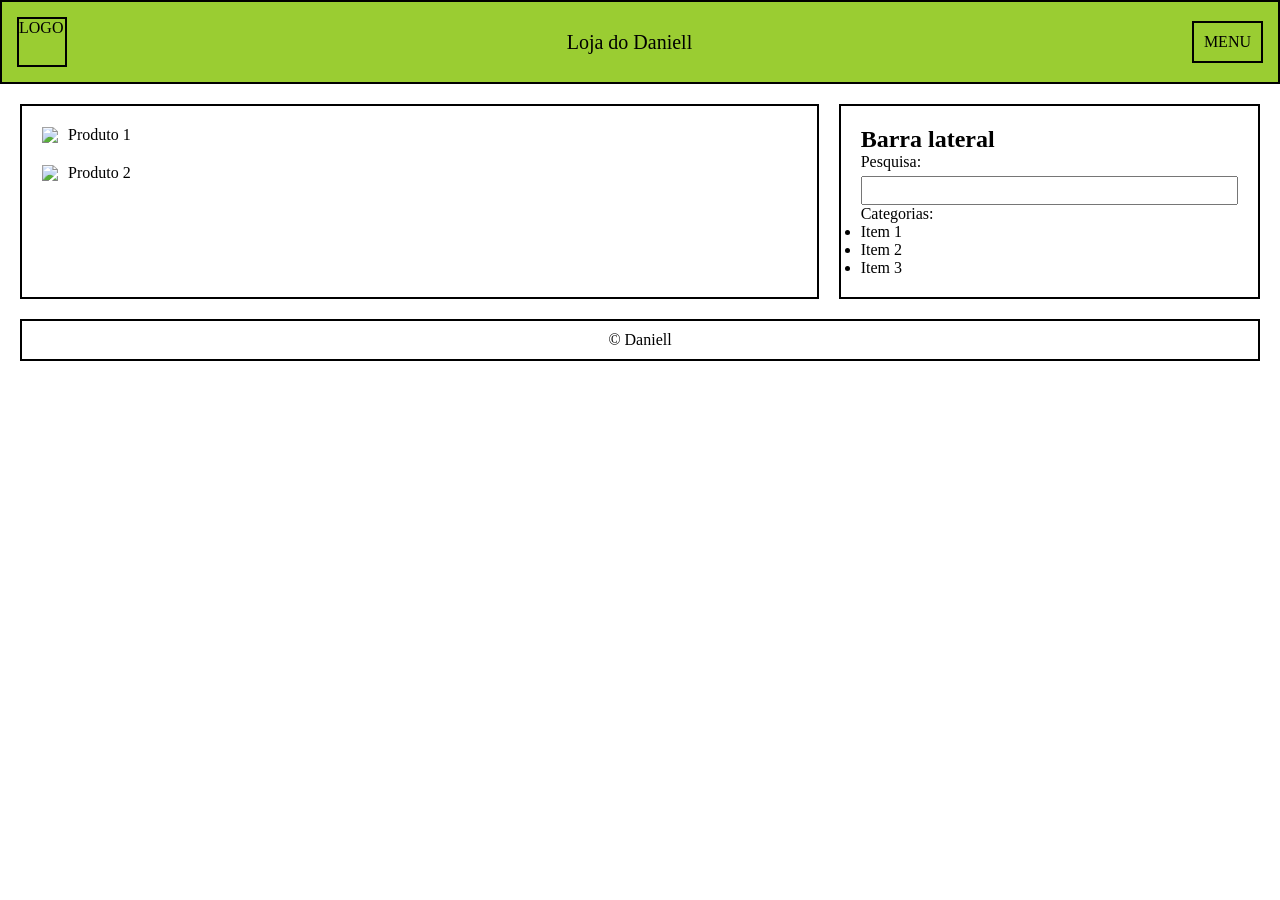
==== public/public2/index.html @ 22628262 "adiciona arquivos do site" ====
<!DOCTYPE html>
<html lang="pt-br">
<head>
  <meta charset="UTF-8">
  <title>Loja do Daniell</title>
  <link rel="stylesheet" href="style.css">
</head>

<body>

<header class="header">
  <div class="logo">LOGO</div>
  <div class="titulo">Loja do Daniell</div>
  <nav class="menu">MENU</nav>
</header>

<main class="main">

  <section class="conteudo">

    <article class="item">
      <img src="https://picsum.photos/100">
      <p>Produto 1</p>
    </article>

    <article class="item">
      <img src="https://picsum.photos/101">
      <p>Produto 2</p>
    </article>

  </section>

  <aside class="sidebar">

    <h2>Barra lateral</h2>

    <div class="pesquisa">
      <p>Pesquisa:</p>
      <input type="text">
    </div>

    <div class="categorias">
      <p>Categorias:</p>
      <ul>
        <li>Item 1</li>
        <li>Item 2</li>
        <li>Item 3</li>
      </ul>
    </div>

  </aside>

</main>

<footer class="footer">
  <p>© Daniell</p>
</footer>

</body>
</html>
---- public/public2/style.css ----
* {
  margin: 0;
  padding: 0;
  box-sizing: border-box;
}

/* HEADER */
.header {
  display: flex;
  justify-content: space-between;
  align-items: center;
  border: 2px solid black;
  padding: 15px;
}

.logo {
  width: 50px;
  height: 50px;
  border: 2px solid black;
}

.titulo {
  font-size: 20px;
}

.menu {
  border: 2px solid black;
  padding: 10px;
}

/* MAIN */
.main {
  display: flex;
  margin: 20px;
  gap: 20px;
}

/* CONTEÚDO */
.conteudo {
  flex: 2;
  border: 2px solid black;
  padding: 20px;
}

.item {
  display: flex;
  align-items: center;
  margin-bottom: 20px;
}

.item img {
  margin-right: 10px;
}

/* SIDEBAR */
.sidebar {
  flex: 1;
  border: 2px solid black;
  padding: 20px;
}

.pesquisa input {
  width: 100%;
  padding: 5px;
  margin-top: 5px;
}

/* FOOTER */
.footer {
  border: 2px solid black;
  text-align: center;
  padding: 10px;
  margin: 20px;
}
.header { 
    background-color: yellowgreen;
}
h {background-color: blue;}
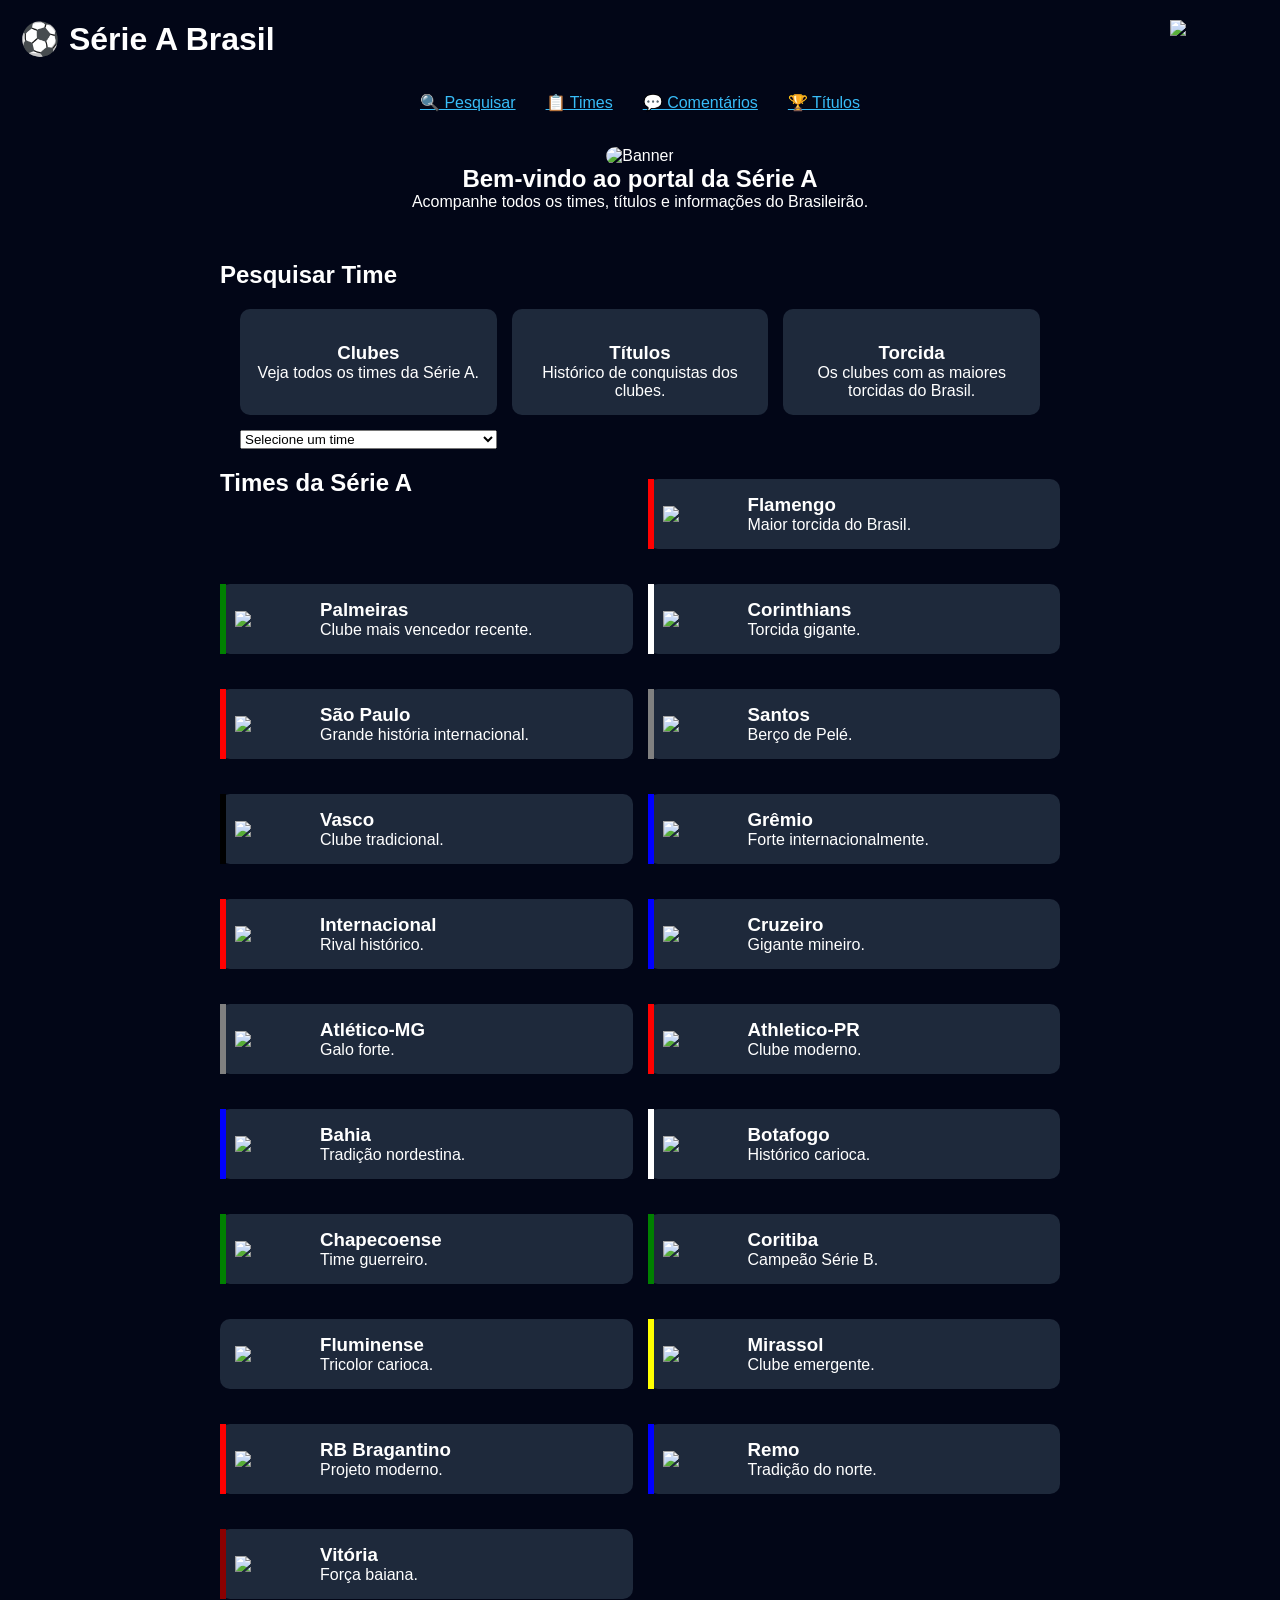
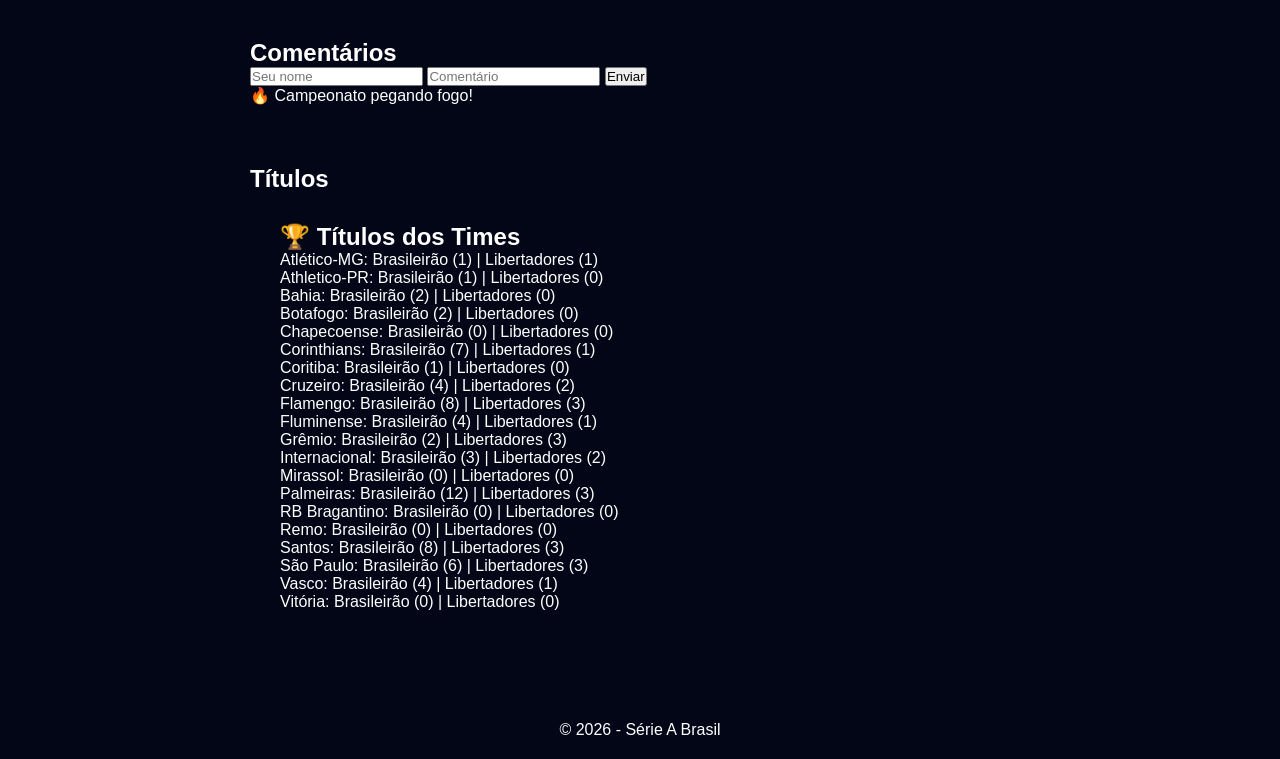
==== commit b4651044: "Finaliza projeto com responsividade e documentação completa" ====
--- a/public/public2/index.html
+++ b/public/public2/index.html
@@ -1,59 +1,186 @@
 <!DOCTYPE html>
 <html lang="pt-br">
 <head>
+  <meta name="viewport" content="width=device-width, initial-scale=1.0">
   <meta charset="UTF-8">
   <title>Loja do Daniell</title>
   <link rel="stylesheet" href="style.css">
 </head>
 
+<!DOCTYPE html>
+<html lang="pt-BR">
+<head>
+    <meta name="viewport" content="width=device-width, initial-scale=1.0">
+    <meta charset="UTF-8">
+    <title>Série A Brasil</title>
+    <link rel="stylesheet" href="teste.css">
+</head>
+
 <body>
 
-<header class="header">
-  <div class="logo">LOGO</div>
-  <div class="titulo">Loja do Daniell</div>
-  <nav class="menu">MENU</nav>
+<header class="topo">
+    <h1>⚽ Série A Brasil</h1>
+    <img src="brasileirao.jpg" class="logo">
 </header>
 
-<main class="main">
+<nav class="menu">
+    <ul>
+        <li><a href="#pesquisa">🔍 Pesquisar</a></li>
+        <li><a href="#times">📋 Times</a></li>
+        <li><a href="#comentarios">💬 Comentários</a></li>
+        <li><a href="#titulos">🏆 Títulos</a></li>
+    </ul>
+</nav>
 
-  <section class="conteudo">
+<main>
+    <section class="banner">
+        <img src="futebol.jpg" alt="Banner">
+    <h2>Bem-vindo ao portal da Série A</h2>
+    <p>Acompanhe todos os times, títulos e informações do Brasileirão.</p>
+</section>
 
-    <article class="item">
-      <img src="https://picsum.photos/100">
-      <p>Produto 1</p>
+<!-- PESQUISA -->
+<section id="pesquisa" class="bloco">
+    <h2>Pesquisar Time</h2>
+    <section class="cards">
+
+    <article class="card">
+        <img src="estadio.jpg" alt="">
+        <h3>Clubes</h3>
+        <p>Veja todos os times da Série A.</p>
     </article>
 
-    <article class="item">
-      <img src="https://picsum.photos/101">
-      <p>Produto 2</p>
+    <article class="card">
+        <img src="trofeu.jpg" alt="">
+        <h3>Títulos</h3>
+        <p>Histórico de conquistas dos clubes.</p>
     </article>
 
-  </section>
+    <article class="card">
+        <img src="torcida.jpg" alt="">
+        <h3>Torcida</h3>
+        <p>Os clubes com as maiores torcidas do Brasil.</p>
+    </article>
 
-  <aside class="sidebar">
 
-    <h2>Barra lateral</h2>
 
-    <div class="pesquisa">
-      <p>Pesquisa:</p>
-      <input type="text">
-    </div>
+    <select onchange="location = this.value;">
+        <option value="">Selecione um time</option>
+        <option value="#flamengo">Flamengo</option>
+        <option value="#palmeiras">Palmeiras</option>
+        <option value="#corinthians">Corinthians</option>
+        <option value="#sao-paulo">São Paulo</option>
+        <option value="#santos">Santos</option>
+        <option value="#vasco">Vasco</option>
+        <option value="#gremio">Grêmio</option>
+        <option value="#internacional">Internacional</option>
+        <option value="#cruzeiro">Cruzeiro</option>
+        <option value="#atletico-mg">Atlético-MG</option>
+        <option value="#athletico-pr">Athletico-PR</option>
+        <option value="#bahia">Bahia</option>
+        <option value="#botafogo">Botafogo</option>
+        <option value="#chapecoense">Chapecoense</option>
+        <option value="#coritiba">Coritiba</option>
+        <option value="#fluminense">Fluminense</option>
+        <option value="#mirassol">Mirassol</option>
+        <option value="#bragantino">RB Bragantino</option>
+        <option value="#remo">Remo</option>
+        <option value="#vitoria">Vitória</option>
+    </select>
+</section>
 
-    <div class="categorias">
-      <p>Categorias:</p>
-      <ul>
-        <li>Item 1</li>
-        <li>Item 2</li>
-        <li>Item 3</li>
-      </ul>
-    </div>
+<!-- TIMES -->
+<section id="times" class="times">
 
-  </aside>
+<h2>Times da Série A</h2>
+
+<article id="flamengo" class="time flamengo"><img src="https://logodetimes.com/times/flamengo/logo-flamengo-256.png"><div><h3>Flamengo</h3><p>Maior torcida do Brasil.</p></div></article>
+
+<article id="palmeiras" class="time palmeiras"><img src="https://logodetimes.com/times/palmeiras/logo-palmeiras-256.png"><div><h3>Palmeiras</h3><p>Clube mais vencedor recente.</p></div></article>
+
+<article id="corinthians" class="time corinthians"><img src="https://logodetimes.com/times/corinthians/logo-corinthians-256.png"><div><h3>Corinthians</h3><p>Torcida gigante.</p></div></article>
+
+<article id="sao-paulo" class="time sao-paulo"><img src="https://logodetimes.com/times/sao-paulo/logo-sao-paulo-256.png"><div><h3>São Paulo</h3><p>Grande história internacional.</p></div></article>
+
+<article id="santos" class="time santos"><img src="https://logodetimes.com/times/santos/logo-santos-256.png"><div><h3>Santos</h3><p>Berço de Pelé.</p></div></article>
+
+<article id="vasco" class="time vasco"><img src="vasco.png"><div><h3>Vasco</h3><p>Clube tradicional.</p></div></article>
+
+<article id="gremio" class="time gremio"><img src="https://logodetimes.com/times/gremio/logo-gremio-256.png"><div><h3>Grêmio</h3><p>Forte internacionalmente.</p></div></article>
+
+<article id="internacional" class="time inter"><img src="https://logodetimes.com/times/internacional/logo-internacional-256.png"><div><h3>Internacional</h3><p>Rival histórico.</p></div></article>
+
+<article id="cruzeiro" class="time cruzeiro"><img src="https://logodetimes.com/times/cruzeiro/logo-cruzeiro-256.png"><div><h3>Cruzeiro</h3><p>Gigante mineiro.</p></div></article>
+
+<article id="atletico-mg" class="time atletico"><img src="https://logodetimes.com/times/atletico-mineiro/logo-atletico-mineiro-256.png"><div><h3>Atlético-MG</h3><p>Galo forte.</p></div></article>
+
+<article id="athletico-pr" class="time athletico"><img src="cap2.png"><div><h3>Athletico-PR</h3><p>Clube moderno.</p></div></article>
+
+<article id="bahia" class="time bahia"><img src="https://logodetimes.com/times/bahia/logo-bahia-256.png"><div><h3>Bahia</h3><p>Tradição nordestina.</p></div></article>
+
+<article id="botafogo" class="time botafogo"><img src="https://logodetimes.com/times/botafogo/logo-botafogo-256.png"><div><h3>Botafogo</h3><p>Histórico carioca.</p></div></article>
+
+<article id="chapecoense" class="time chape"><img src="https://logodetimes.com/times/chapecoense/logo-chapecoense-256.png"><div><h3>Chapecoense</h3><p>Time guerreiro.</p></div></article>
+
+<article id="coritiba" class="time coritiba"><img src="https://logodetimes.com/times/coritiba/logo-coritiba-256.png"><div><h3>Coritiba</h3><p>Campeão Série B.</p></div></article>
+
+<article id="fluminense" class="time fluminense"><img src="https://logodetimes.com/times/fluminense/logo-fluminense-256.png"><div><h3>Fluminense</h3><p>Tricolor carioca.</p></div></article>
+
+<article id="mirassol" class="time mirassol"><img src="https://logodetimes.com/times/mirassol/logo-mirassol-256.png"><div><h3>Mirassol</h3><p>Clube emergente.</p></div></article>
+
+<article id="bragantino" class="time bragantino"><img src="https://logodetimes.com/times/bragantino/logo-bragantino-256.png"><div><h3>RB Bragantino</h3><p>Projeto moderno.</p></div></article>
+
+<article id="remo" class="time remo"><img src="https://logodetimes.com/times/remo/logo-remo-256.png"><div><h3>Remo</h3><p>Tradição do norte.</p></div></article>
+
+<article id="vitoria" class="time vitoria"><img src="https://logodetimes.com/times/vitoria/logo-vitoria-256.png"><div><h3>Vitória</h3><p>Força baiana.</p></div></article>
+
+</section>
+
+<!-- COMENTÁRIOS -->
+<section id="comentarios" class="bloco">
+<h2>Comentários</h2>
+<form>
+<input type="text" placeholder="Seu nome">
+<input type="text" placeholder="Comentário">
+<button>Enviar</button>
+</form>
+<p>🔥 Campeonato pegando fogo!</p>
+</section>
+
+<!-- TÍTULOS -->
+<section id="titulos" class="bloco">
+<h2>Títulos</h2>
+<section id="titulos" class="bloco">
+<h2>🏆 Títulos dos Times</h2>
+
+<p>Atlético-MG: Brasileirão (1) | Libertadores (1)</p>
+<p>Athletico-PR: Brasileirão (1) | Libertadores (0)</p>
+<p>Bahia: Brasileirão (2) | Libertadores (0)</p>
+<p>Botafogo: Brasileirão (2) | Libertadores (0)</p>
+<p>Chapecoense: Brasileirão (0) | Libertadores (0)</p>
+<p>Corinthians: Brasileirão (7) | Libertadores (1)</p>
+<p>Coritiba: Brasileirão (1) | Libertadores (0)</p>
+<p>Cruzeiro: Brasileirão (4) | Libertadores (2)</p>
+<p>Flamengo: Brasileirão (8) | Libertadores (3)</p>
+<p>Fluminense: Brasileirão (4) | Libertadores (1)</p>
+<p>Grêmio: Brasileirão (2) | Libertadores (3)</p>
+<p>Internacional: Brasileirão (3) | Libertadores (2)</p>
+<p>Mirassol: Brasileirão (0) | Libertadores (0)</p>
+<p>Palmeiras: Brasileirão (12) | Libertadores (3)</p>
+<p>RB Bragantino: Brasileirão (0) | Libertadores (0)</p>
+<p>Remo: Brasileirão (0) | Libertadores (0)</p>
+<p>Santos: Brasileirão (8) | Libertadores (3)</p>
+<p>São Paulo: Brasileirão (6) | Libertadores (3)</p>
+<p>Vasco: Brasileirão (4) | Libertadores (1)</p>
+<p>Vitória: Brasileirão (0) | Libertadores (0)</p>
+
+</section>
+</section>
 
 </main>
 
 <footer class="footer">
-  <p>© Daniell</p>
+<p>© 2026 - Série A Brasil</p>
 </footer>
 
 </body>
--- a/public/public2/style.css
+++ b/public/public2/style.css
@@ -1,78 +1,178 @@
 * {
-  margin: 0;
-  padding: 0;
-  box-sizing: border-box;
+    margin: 0;
+    padding: 0;
+    box-sizing: border-box;
 }
 
-/* HEADER */
-.header {
-  display: flex;
-  justify-content: space-between;
-  align-items: center;
-  border: 2px solid black;
-  padding: 15px;
+body {
+    font-family: Arial;
+    background: #020617;
+    color: white;
+}
+
+main {
+    max-width: 900px;
+    margin: 0 auto;
+}
+
+.topo {
+    display: flex;
+    justify-content: space-between;
+    padding: 20px;
 }
 
 .logo {
-  width: 50px;
-  height: 50px;
-  border: 2px solid black;
+    width: 90px;
 }
 
-.titulo {
-  font-size: 20px;
+.menu ul {
+    display: flex;
+    justify-content: center;
+    list-style: none;
 }
 
-.menu {
-  border: 2px solid black;
-  padding: 10px;
+.menu li {
+    margin: 15px;
 }
 
-/* MAIN */
-.main {
-  display: flex;
-  margin: 20px;
-  gap: 20px;
+.menu a {
+    color: #38bdf8;
 }
 
-/* CONTEÚDO */
-.conteudo {
-  flex: 2;
-  border: 2px solid black;
-  padding: 20px;
+.bloco {
+    padding: 30px;
 }
 
-.item {
-  display: flex;
-  align-items: center;
-  margin-bottom: 20px;
+.time {
+    display: flex;
+    align-items: center;
+    background: #1e293b;
+    margin: 10px 0;
+    padding: 15px;
+    border-radius: 10px;
+    position: relative;
 }
 
-.item img {
-  margin-right: 10px;
+.time img {
+    width: 70px;
+    margin-right: 15px;
 }
 
-/* SIDEBAR */
-.sidebar {
-  flex: 1;
-  border: 2px solid black;
-  padding: 20px;
+/* barra lateral */
+.time::before {
+    content: "";
+    position: absolute;
+    left: 0;
+    width: 6px;
+    height: 100%;
 }
 
-.pesquisa input {
-  width: 100%;
-  padding: 5px;
-  margin-top: 5px;
+/* cores */
+.flamengo::before { background: red; }
+.palmeiras::before { background: green; }
+.corinthians::before { background: white; }
+.sao-paulo::before { background: red; }
+.santos::before { background: gray; }
+.vasco::before { background: black; }
+.gremio::before { background: blue; }
+.inter::before { background: red; }
+.cruzeiro::before { background: blue; }
+.atletico::before { background: gray; }
+.bahia::before { background: blue; }
+.botafogo::before { background: white; }
+.coritiba::before { background: green; }
+.chape::before { background: green; }
+.mirassol::before { background: yellow; }
+.bragantino::before { background: red; }
+.remo::before { background: blue; }
+.vitoria::before { background: darkred; }
+.athletico::before { background: red; }
+
+.footer {
+    text-align: center;
+    padding: 20px;
+}
+/* BANNER */
+.banner {
+    text-align: center;
+    padding: 20px;
 }
 
-/* FOOTER */
-.footer {
-  border: 2px solid black;
-  text-align: center;
-  padding: 10px;
-  margin: 20px;
+.banner img {
+    width: 100%;
+    border-radius: 10px;
 }
-.header { 
-    background-color: yellowgreen;
+
+/* CARDS COM GRID */
+.cards {
+    display: grid;
+    grid-template-columns: repeat(3, 1fr);
+    gap: 15px;
+    padding: 20px;
 }
-h {background-color: blue;}+
+.card {
+    background: #1e293b;
+    padding: 15px;
+    border-radius: 10px;
+    text-align: center;
+}
+
+.card img {
+    width: 100%;
+    border-radius: 10px;
+}
+
+/* TIMES EM GRID (2 COLUNAS DESKTOP) */
+.times {
+    display: grid;
+    grid-template-columns: repeat(2, 1fr);
+    gap: 15px;
+}
+
+/* 📱 RESPONSIVIDADE */
+@media (max-width: 768px) {
+
+    /* vira 1 coluna */
+    .cards {
+        grid-template-columns: 1fr;
+    }
+
+    .times {
+        grid-template-columns: 1fr;
+    }
+
+    /* menu em coluna */
+    .menu ul {
+        flex-direction: column;
+        align-items: center;
+    }
+
+    .topo {
+        flex-direction: column;
+        text-align: center;
+    }
+}
+.times {
+    display: grid;
+    grid-template-columns: repeat(2, 1fr);
+    gap: 15px;
+}
+
+@media (max-width: 768px) {
+    .times {
+        grid-template-columns: 1fr;
+    }
+}
+.cards {
+    display: grid;
+    grid-template-columns: repeat(3, 1fr);
+    gap: 15px;
+    padding: 20px;
+}
+.card {
+    background: #1e293b;
+    padding: 15px;
+    border-radius: 10px;
+    text-align: center;
+}
